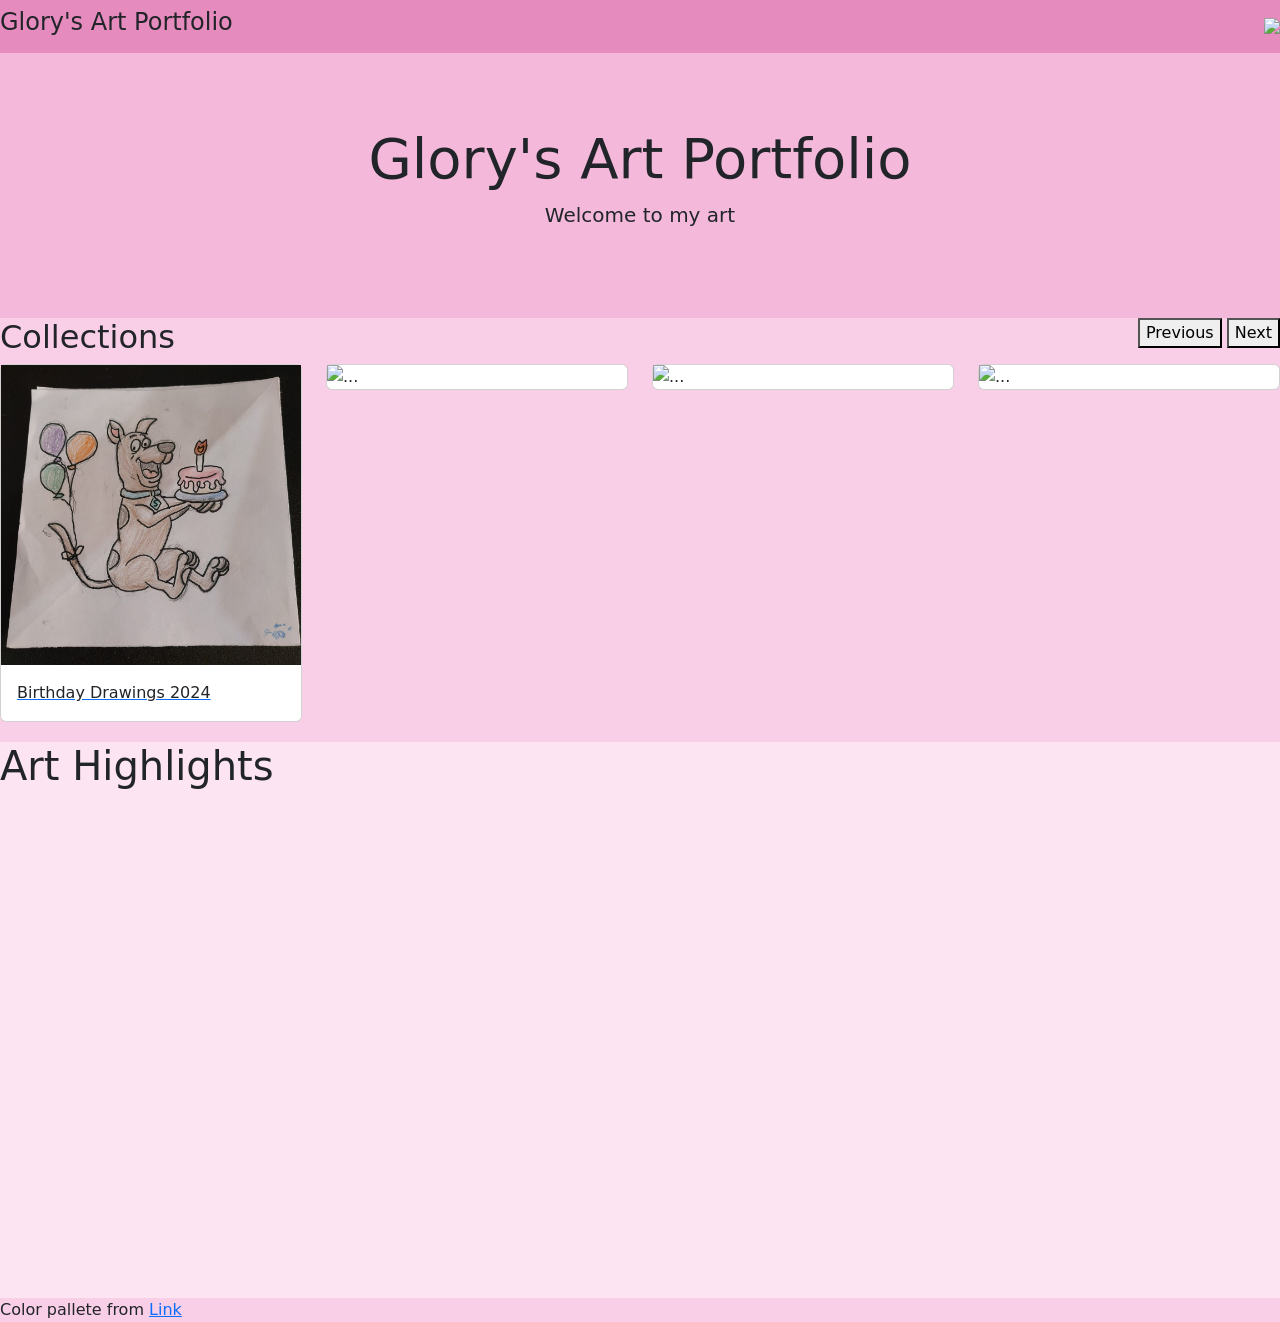
==== mobile/index.html @ a6466700 "initilize carosoule test. Might keep as is" ====
<!DOCTYPE HTML>
<HTML>
<HEAD>
	<meta name="viewport" content="width=device-width, initial-scale=1.0">
	<TITLE>Glory's Art Portfolio </TITLE>
	<!--Bootstrap-->
	<link href="https://cdn.jsdelivr.net/npm/bootstrap@5.3.3/dist/css/bootstrap.min.css" rel="stylesheet" integrity="sha384-QWTKZyjpPEjISv5WaRU9OFeRpok6YctnYmDr5pNlyT2bRjXh0JMhjY6hW+ALEwIH" crossorigin="anonymous">
	<!-- Slick Carsoul-->
	<link rel="stylesheet" type="text/css" href="https://cdn.jsdelivr.net/npm/slick-carousel@1.8.1/slick/slick.css"/>
	<!-- Add the slick-theme.css if you want default styling -->
	<link rel="stylesheet" type="text/css" href="https://cdn.jsdelivr.net/npm/slick-carousel@1.8.1/slick/slick-theme.css"/>

	<style type="text/css">
		#header-con{
			background-color: #e68bbe;
		}
		#banner-con{
			background-color: #f4b8da;
		}
		#collections-con{
			background-color: #f9cee7;
			padding-bottom: 20px;
		}
		#highlight-con{
			background-color: #fde4f2;
		}
		#footer-con{
			background-color: #f9cee7;
		}
		@media only screen and (min-width: 760px) {
			.collectionsitem{
				
			}
		}
	</style>
</HEAD>
<BODY>
	<!-- Header containing menu -->
	<DIV id="header-con" class="navbar sticky-top">
		<H4>Glory's Art Portfolio</H4>
		<img src="https://placehold.co/50">
	</DIV>

	<!-- Decorative Banner -->
	<DIV id="banner-con">
		<div class="container jumbotron text-center">
			<br><br><br>
			<H1 class="display-4">Glory's Art Portfolio</H1>
			<p class="lead">Welcome to my art</p>
			<br><br><br>
		</div>
	</DIV>

	<!-- Collections Menu -->
	<DIV id="collections-con">
		<div class="row">
			<div class="col-auto me-auto">
				<H2>Collections</H2>
			</div>
			<div class="col-auto">
				<button type="button" data-bs-target="#collectionsNav" data-bs-slide="prev">Previous</button>
				<button type="button" data-bs-target="#collectionsNav" data-bs-slide="next">Next</button>
			</div>
		</div>
		<div id="collectionsNav" class="carousel slide ">
 			<div class="carousel-inner">
    			<div class="carousel-item active">
    				<div class="row">
    					<div class="col">
    						<a href="birthday2024.html">
    						<div class="card">
    							<img src="images/scoobydoobytess.jpg" class="d-block w-100" alt="...">
    							<div class="card-body">
    <p class="card-text">Birthday Drawings 2024</p>
  </div>
    						</div>
    						</a>
      					</div>
      					<div class="col">
      						<div class="card">
    							<img src="https://placehold.co/100" class="d-block w-100" alt="...">
    						</div>
      					</div>
      					<div class="col">
      						<div class="card">
    							<img src="https://placehold.co/100" class="d-block w-100" alt="...">
    						</div>
      					</div>
      					<div class="col">
      						<div class="card">
    							<img src="https://placehold.co/100" class="d-block w-100" alt="...">
    						</div>
      					</div>
      				</div>
    			</div>
    			<div class="carousel-item">
      				<div class="row">
    					<div class="col">
      						<img src="https://placehold.co/100" class="d-block w-100" alt="..." >
      					</div>
      					<div class="col">
      						<img src="https://placehold.co/100" class="d-block w-100" alt="...">
      					</div>
      					<div class="col">
      						<img src="https://placehold.co/100" class="d-block w-100" alt="...">
      					</div>
      					<div class="col">
      						<img src="https://placehold.co/100" class="d-block w-100" alt="...">
      					</div>
      				</div>
    			</div>
    			<div class="carousel-item">
      				<div class="row">
    					<div class="col">
      						<img src="https://placehold.co/100" class="d-block w-100" alt="..." >
      					</div>
      					<div class="col">
      						<img src="https://placehold.co/100" class="d-block w-100" alt="...">
      					</div>
      					<div class="col">
      						<img src="https://placehold.co/100" class="d-block w-100" alt="...">
      					</div>
      					<div class="col">
      						<img src="https://placehold.co/100" class="d-block w-100" alt="...">
      					</div>
      				</div>
    			</div>
  			</div>
		</div>
	</DIV>

	<!-- Highlights -->
	<DIV id="highlight-con">
		<H1>Art Highlights</H1>
		<div style="height:500px;"></div>
	</DIV>

	<!-- Footer -->
	<DIV id="footer-con">Color pallete from <a href="https://www.color-hex.com/color-palette/47182">Link</a></DIV>
	<!--Bootstrap And Popper-->
    <script src="https://cdn.jsdelivr.net/npm/bootstrap@5.3.3/dist/js/bootstrap.bundle.min.js" integrity="sha384-YvpcrYf0tY3lHB60NNkmXc5s9fDVZLESaAA55NDzOxhy9GkcIdslK1eN7N6jIeHz" crossorigin="anonymous"></script>
    <!--J Query-->
    <script src="https://ajax.googleapis.com/ajax/libs/jquery/3.7.1/jquery.min.js"></script>
    <!--Slick Carosoul-->
    <script type="text/javascript" src="https://cdn.jsdelivr.net/npm/slick-carousel@1.8.1/slick/slick.min.js"></script>
    <script type="text/javascript"></script>
</BODY>
</HTML>
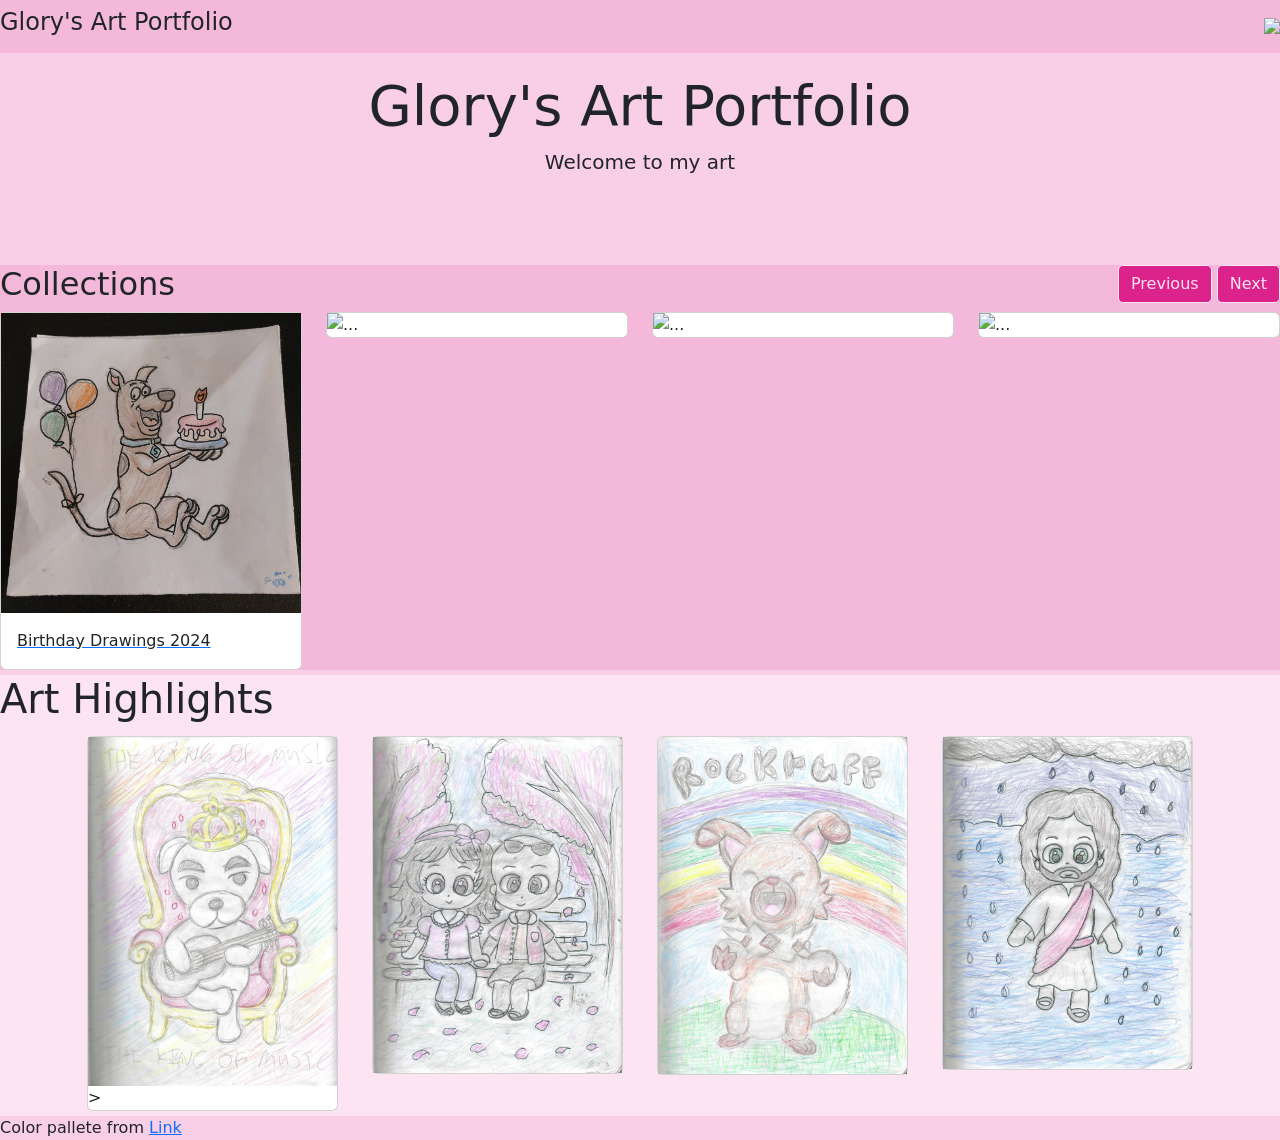
==== commit 7f841ca2: "Modal pop up on image click" ====
--- a/mobile/index.html
+++ b/mobile/index.html
@@ -10,33 +10,11 @@
 	<!-- Add the slick-theme.css if you want default styling -->
 	<link rel="stylesheet" type="text/css" href="https://cdn.jsdelivr.net/npm/slick-carousel@1.8.1/slick/slick-theme.css"/>
 
-	<style type="text/css">
-		#header-con{
-			background-color: #e68bbe;
-		}
-		#banner-con{
-			background-color: #f4b8da;
-		}
-		#collections-con{
-			background-color: #f9cee7;
-			padding-bottom: 20px;
-		}
-		#highlight-con{
-			background-color: #fde4f2;
-		}
-		#footer-con{
-			background-color: #f9cee7;
-		}
-		@media only screen and (min-width: 760px) {
-			.collectionsitem{
-				
-			}
-		}
-	</style>
+	<link rel="stylesheet" type="text/css" href="glorypinktheme.css">
 </HEAD>
 <BODY>
 	<!-- Header containing menu -->
-	<DIV id="header-con" class="navbar sticky-top">
+	<DIV id="header-con" class="navbar fixed-top">
 		<H4>Glory's Art Portfolio</H4>
 		<img src="https://placehold.co/50">
 	</DIV>
@@ -58,8 +36,8 @@
 				<H2>Collections</H2>
 			</div>
 			<div class="col-auto">
-				<button type="button" data-bs-target="#collectionsNav" data-bs-slide="prev">Previous</button>
-				<button type="button" data-bs-target="#collectionsNav" data-bs-slide="next">Next</button>
+				<button class="birthdaybuttons btn" type="button" data-bs-target="#collectionsNav" data-bs-slide="prev">Previous</button>
+				<button class="birthdaybuttons btn" type="button" data-bs-target="#collectionsNav" data-bs-slide="next">Next</button>
 			</div>
 		</div>
 		<div id="collectionsNav" class="carousel slide ">
@@ -69,7 +47,7 @@
     					<div class="col">
     						<a href="birthday2024.html">
     						<div class="card">
-    							<img src="images/scoobydoobytess.jpg" class="d-block w-100" alt="...">
+    							<img src="images/birthday2024/aprscoobydoobeedoo.jpg" class="d-block w-100" alt="...">
     							<div class="card-body">
     <p class="card-text">Birthday Drawings 2024</p>
   </div>
@@ -132,7 +110,73 @@
 	<!-- Highlights -->
 	<DIV id="highlight-con">
 		<H1>Art Highlights</H1>
-		<div style="height:500px;"></div>
+		<div class="container">
+	<div class="row">
+      <div class="col-md-3">
+        <div class="card" style="margin: 5px;">
+          <img src="images/thekingofmusickkslider.jpg" style="width: 100%" 
+          	data-bs-toggle="modal" 
+          	data-bs-target="#exampleModal" 
+          	data-bs-modeltitle="The King of Music" 
+          	data-bs-modeldescript="K.K Slider, the king of music on a throne, made with color pencils"
+          	data-bs-picdate="2023">>
+        </div>
+      </div>
+      <div class="col-md-3">
+        <div class="card" style="margin: 5px;">
+          <img src="images/parkbenchlove.jpg"  style="width: 100%" 
+          	data-bs-toggle="modal" 
+          	data-bs-target="#exampleModal"  
+          	data-bs-modeltitle="Park bench love" 
+          	data-bs-modeldescript="A couple on a park bench under cherry blossoms, made with color pencils"
+          	data-bs-picdate="2024">
+      </div></div>
+      <div class="col-md-3">
+        <div class="card" style="margin: 5px;">
+          <img src="images/rockruffrainbow.jpg"  style="width: 100%" 
+          	data-bs-toggle="modal" 
+          	data-bs-target="#exampleModal" 
+          	data-bs-modeltitle="Rockruff Rainbow" 
+          	data-bs-modeldescript="Rockruff under a rainbow, made with color pencils"
+          	data-bs-picdate="2024">
+        </div>
+      </div>
+      <div class="col-md-3">
+        <div class="card" style="margin: 5px;">
+          	<img src="images/jesuswalkingonwater.jpg" style="width: 100%" 
+          	data-bs-toggle="modal" 
+          	data-bs-target="#exampleModal" 
+          	data-bs-modeltitle="Jesus Walking On Water" 
+          	data-bs-modeldescript="Jesus walking on water, made with color pencils"
+          	data-bs-picdate="2024">
+        </div>
+      </div>
+</div>
+
+<div class="modal fade" id="exampleModal" tabindex="-1" aria-labelledby="exampleModalLabel" aria-hidden="true">
+  <div class="modal-dialog modal-fullscreen">
+    <div class="modal-content">
+      <div class="modal-header">
+        <h1 class="modal-title fs-5" id="exampleModalLabel">Full Size</h1>
+        <button type="button" class="btn-close" data-bs-dismiss="modal" aria-label="Close"></button>
+      </div>
+      <div class="modal-body">
+      	<div class="container-fluid text-center">
+      	<img src="" style="width: 85%">
+      	<div class="modelimgdescrip"></div>
+      </div>
+      </div>
+      <div class="modal-footer">
+      	<div class="row">
+        <button type="button" class="btn birthdaybuttons" data-bs-dismiss="modal">Close</button></div>
+      </div>
+    </div>
+  </div>
+</div>
+
+    </div>
+
+		
 	</DIV>
 
 	<!-- Footer -->
@@ -143,6 +187,6 @@
     <script src="https://ajax.googleapis.com/ajax/libs/jquery/3.7.1/jquery.min.js"></script>
     <!--Slick Carosoul-->
     <script type="text/javascript" src="https://cdn.jsdelivr.net/npm/slick-carousel@1.8.1/slick/slick.min.js"></script>
-    <script type="text/javascript"></script>
+    <script type="text/javascript" src="glorymodalbehavior.js"></script>
 </BODY>
 </HTML>
--- a/mobile/glorypinktheme.css
+++ b/mobile/glorypinktheme.css
@@ -0,0 +1,37 @@
+html, body {
+    max-width: 100%;
+    overflow-x: hidden;
+}
+		#header-con{
+			background-color:#f4b8da;
+		}
+		#banner-con{
+			background-color:#f9cee7;
+		}
+		#highlight-con{
+			background-color:#fde4f2;
+		}
+		#footer-con{
+		background-color:#f9cee7;
+		}
+
+		#collections-con{
+			border-bottom:5px solid #f9cee7;
+			background-color:#f4b8da;
+		}
+    .birthdaybuttons{
+      background: #dc228b;
+      border: 1px solid #fde4f2;
+      color: #fde4f2;
+      border-radius: 5px;
+    }
+		@media only screen and (min-width: 760px) {
+			.collectionsitem{
+				
+			}
+		}
+
+
+#birthdaysections{
+	border-top: 1px solid #f9cee7;
+}
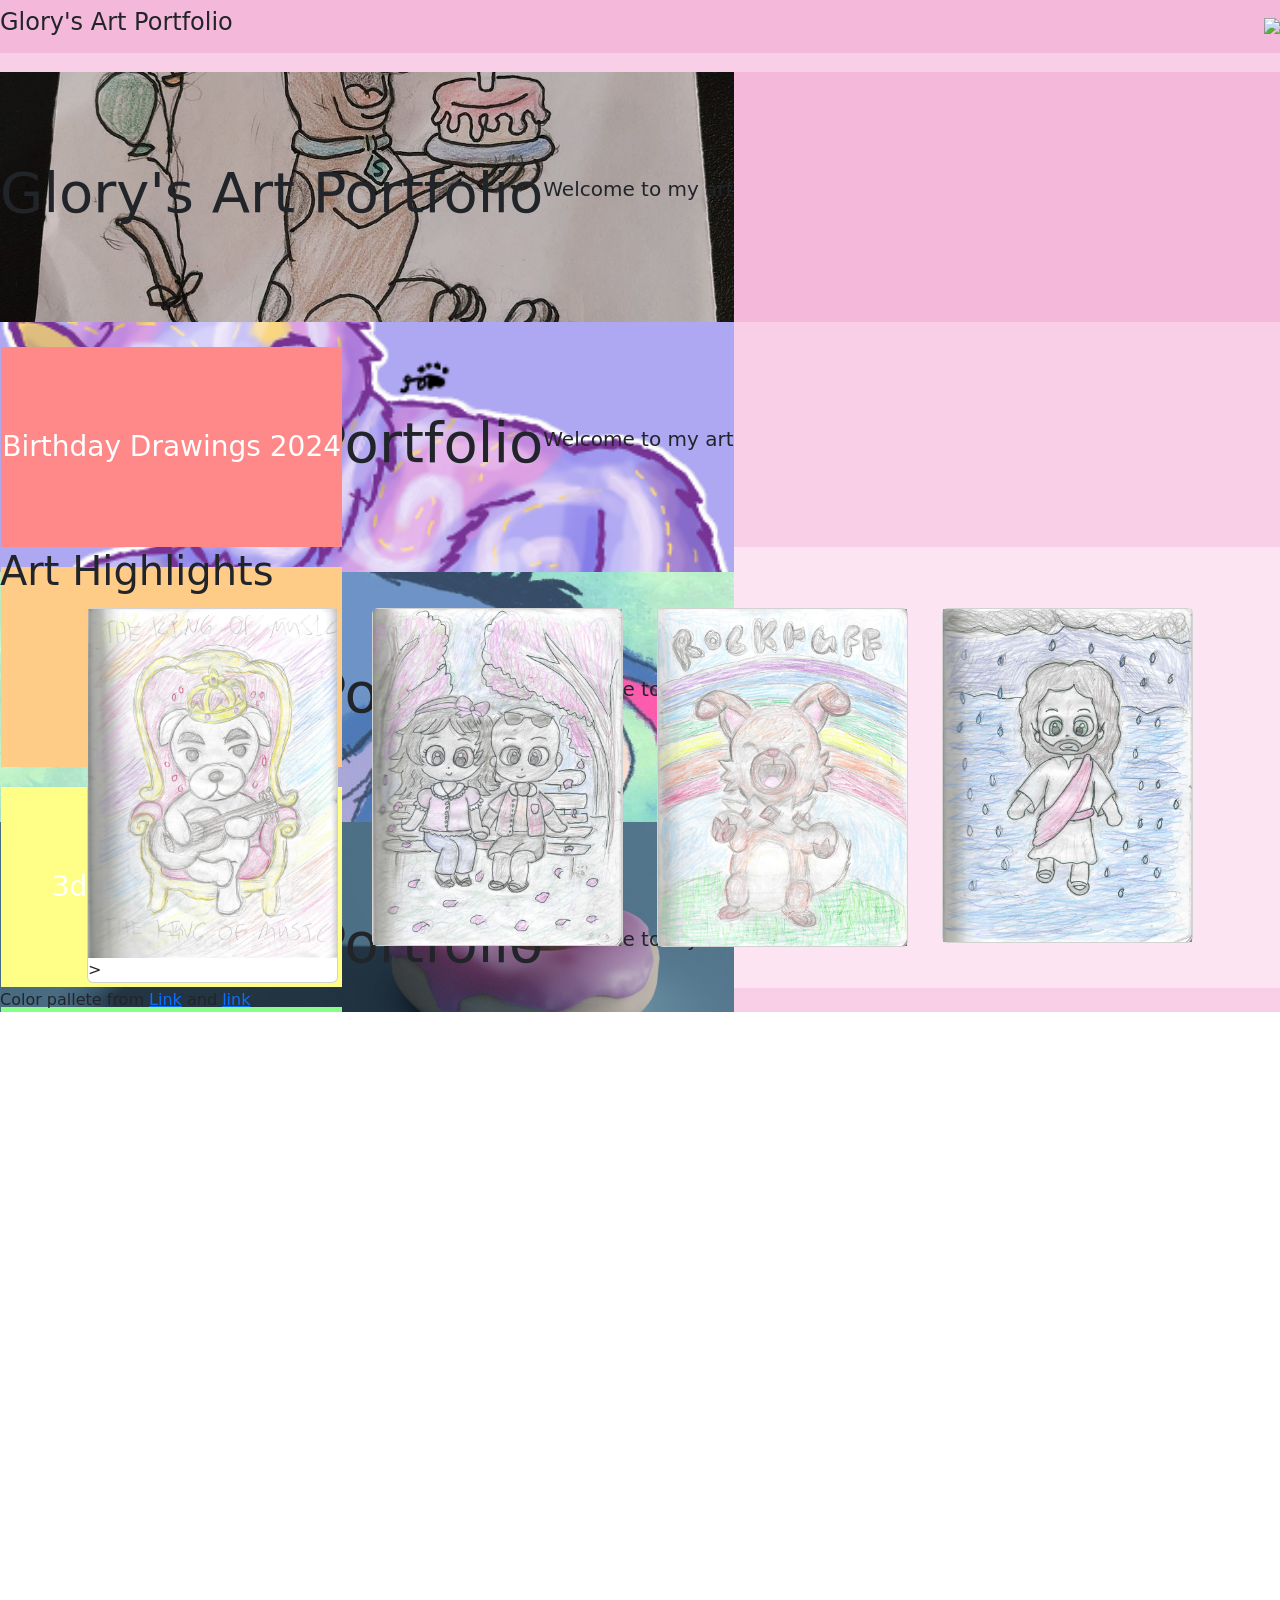
==== commit 42890759: "Changed Carolsaul" ====
--- a/mobile/index.html
+++ b/mobile/index.html
@@ -11,6 +11,7 @@
 	<link rel="stylesheet" type="text/css" href="https://cdn.jsdelivr.net/npm/slick-carousel@1.8.1/slick/slick-theme.css"/>
 
 	<link rel="stylesheet" type="text/css" href="glorypinktheme.css">
+   <link rel="stylesheet" type="text/css" href="carol.css"/>
 </HEAD>
 <BODY>
 	<!-- Header containing menu -->
@@ -23,89 +24,63 @@
 	<DIV id="banner-con">
 		<div class="container jumbotron text-center">
 			<br><br><br>
-			<H1 class="display-4">Glory's Art Portfolio</H1>
-			<p class="lead">Welcome to my art</p>
-			<br><br><br>
 		</div>
 	</DIV>
 
 	<!-- Collections Menu -->
 	<DIV id="collections-con">
 		<div class="row">
-			<div class="col-auto me-auto">
-				<H2>Collections</H2>
-			</div>
 			<div class="col-auto">
-				<button class="birthdaybuttons btn" type="button" data-bs-target="#collectionsNav" data-bs-slide="prev">Previous</button>
-				<button class="birthdaybuttons btn" type="button" data-bs-target="#collectionsNav" data-bs-slide="next">Next</button>
+    <div class="headcarol" style="height: 250px;">
+    <div class="headcarolbox " style="background-image: url(images/birthday2024/aprscoobydoobeedoo.jpg);"><br><br>
+      <H1 class="display-4">Glory's Art Portfolio</H1>
+      <p class="lead">Welcome to my art</p>
+    </div>
+    <div class="headcarolbox" style="background-image: url(/old/images/Swirl-Pup-Commision-Backie.png);"><br><br>
+      <H1 class="display-4">Glory's Art Portfolio</H1>
+      <p class="lead">Welcome to my art</p>
+    </div>
+    <div class="headcarolbox" style="background-image: url(/old/images/eyoreeyore.jpg);"><br><br>
+      <H1 class="display-4">Glory's Art Portfolio</H1>
+      <p class="lead">Welcome to my art</p>
+    </div>
+    <div class="headcarolbox" style="background-image: url(/old/images/donut.jpg);"><br><br>
+      <H1 class="display-4">Glory's Art Portfolio</H1>
+      <p class="lead">Welcome to my art</p>
+    </div>
+    <div class="headcarolbox" style="background-image: url(/old/images/dory.jpg);"><br><br>
+      <H1 class="display-4">Glory's Art Portfolio</H1>
+      <p class="lead">Welcome to my art</p>
+    </div>
+    <div class="headcarolbox" style="background-image: url(/old/images/rilou.jpg);"><br><br>
+      <H1 class="display-4">Glory's Art Portfolio</H1>
+      <p class="lead">Welcome to my art</p>
+    </div>
+    <div class="headcarolbox" style="background-image: url(images/thekingofmusickkslider.jpg);"><br><br>
+      <H1 class="display-4">Glory's Art Portfolio</H1>
+      <p class="lead">Welcome to my art</p>
+    </div>
+    </div>
 			</div>
 		</div>
-		<div id="collectionsNav" class="carousel slide ">
- 			<div class="carousel-inner">
-    			<div class="carousel-item active">
-    				<div class="row">
-    					<div class="col">
-    						<a href="birthday2024.html">
-    						<div class="card">
-    							<img src="images/birthday2024/aprscoobydoobeedoo.jpg" class="d-block w-100" alt="...">
-    							<div class="card-body">
-    <p class="card-text">Birthday Drawings 2024</p>
+	</DIV>
+
+  <!--Collections2-->
+  <DIV id="collections2-con">
+    <div class="row">
+      <div class="col-auto">
+  <div class="navslider" style="height: 200px;">
+    <div><a href="birthday2024.html"><h3 style="background-color: #FF8888">Birthday Drawings 2024</h3></a></div>
+    <div><a href=""><h3 style="background-color: #FFCC88">Sticker Pups</h3></a></div>
+    <div><a href=""><h3 style="background-color: #FFFF88">3ds Art Academy</h3></a></div>
+    <div><a href=""><h3 style="background-color: #88FF88">3d Modeling</h3></a></div>
+    <div><a href=""><h3 style="background-color: #8888FF">Old Traditional</h3></a></div>
+    <div><a href=""><h3 style="background-color: #CC88FF">Old Digital</h3></a></div>
+    <div><a href=""><h3 style="background-color: #FF88FF">Notebook Scraps 2020+</h3></a></div>
   </div>
-    						</div>
-    						</a>
-      					</div>
-      					<div class="col">
-      						<div class="card">
-    							<img src="https://placehold.co/100" class="d-block w-100" alt="...">
-    						</div>
-      					</div>
-      					<div class="col">
-      						<div class="card">
-    							<img src="https://placehold.co/100" class="d-block w-100" alt="...">
-    						</div>
-      					</div>
-      					<div class="col">
-      						<div class="card">
-    							<img src="https://placehold.co/100" class="d-block w-100" alt="...">
-    						</div>
-      					</div>
-      				</div>
-    			</div>
-    			<div class="carousel-item">
-      				<div class="row">
-    					<div class="col">
-      						<img src="https://placehold.co/100" class="d-block w-100" alt="..." >
-      					</div>
-      					<div class="col">
-      						<img src="https://placehold.co/100" class="d-block w-100" alt="...">
-      					</div>
-      					<div class="col">
-      						<img src="https://placehold.co/100" class="d-block w-100" alt="...">
-      					</div>
-      					<div class="col">
-      						<img src="https://placehold.co/100" class="d-block w-100" alt="...">
-      					</div>
-      				</div>
-    			</div>
-    			<div class="carousel-item">
-      				<div class="row">
-    					<div class="col">
-      						<img src="https://placehold.co/100" class="d-block w-100" alt="..." >
-      					</div>
-      					<div class="col">
-      						<img src="https://placehold.co/100" class="d-block w-100" alt="...">
-      					</div>
-      					<div class="col">
-      						<img src="https://placehold.co/100" class="d-block w-100" alt="...">
-      					</div>
-      					<div class="col">
-      						<img src="https://placehold.co/100" class="d-block w-100" alt="...">
-      					</div>
-      				</div>
-    			</div>
-  			</div>
-		</div>
-	</DIV>
+  </div>
+    </div>
+  </DIV>
 
 	<!-- Highlights -->
 	<DIV id="highlight-con">
@@ -180,13 +155,16 @@
 	</DIV>
 
 	<!-- Footer -->
-	<DIV id="footer-con">Color pallete from <a href="https://www.color-hex.com/color-palette/47182">Link</a></DIV>
+	<DIV id="footer-con">Color pallete from <a href="https://www.color-hex.com/color-palette/47182">Link</a> and <a href="https://suncatcherstudio.com/color/rainbow-color-palette/#7-COLOR-RAINBOW">link</a>
+  </DIV>
 	<!--Bootstrap And Popper-->
     <script src="https://cdn.jsdelivr.net/npm/bootstrap@5.3.3/dist/js/bootstrap.bundle.min.js" integrity="sha384-YvpcrYf0tY3lHB60NNkmXc5s9fDVZLESaAA55NDzOxhy9GkcIdslK1eN7N6jIeHz" crossorigin="anonymous"></script>
     <!--J Query-->
     <script src="https://ajax.googleapis.com/ajax/libs/jquery/3.7.1/jquery.min.js"></script>
     <!--Slick Carosoul-->
     <script type="text/javascript" src="https://cdn.jsdelivr.net/npm/slick-carousel@1.8.1/slick/slick.min.js"></script>
+    <script type="text/javascript" src="pete.js"></script>
     <script type="text/javascript" src="glorymodalbehavior.js"></script>
+
 </BODY>
 </HTML>
--- a/mobile/glorypinktheme.css
+++ b/mobile/glorypinktheme.css
@@ -19,6 +19,9 @@
 			border-bottom:5px solid #f9cee7;
 			background-color:#f4b8da;
 		}
+		#collections2-con{
+			background-color:#f9cee7;
+		}
     .birthdaybuttons{
       background: #dc228b;
       border: 1px solid #fde4f2;
@@ -34,4 +37,5 @@
 
 #birthdaysections{
 	border-top: 1px solid #f9cee7;
-}+}
+
--- a/mobile/carol.css
+++ b/mobile/carol.css
@@ -0,0 +1,64 @@
+.navslider h3 {
+  background: black;
+  height: 200px;
+  text-align: center;
+  color: white;
+  margin: 1px;
+  display: flex;
+  justify-content: center;
+  align-items: center;
+  margin-top: 20px;
+  }
+
+    .slick-prev {
+  left: 0px !important;
+  z-index: 9 !important;
+  }
+
+.slick-next {
+  right: 30px !important;
+  z-index: 9 !important;
+}
+
+
+.slick-prev::before {
+  content: "◀" !important;
+/*   font-weigth: bold; */
+  background: #dc228b;
+      border: 1px solid #fde4f2;
+      color: #fde4f2;
+      border-radius: 5px;
+  padding: 5px 15px 10px 10px;
+}
+
+.slick-next::before {
+  content: "▶" !important;
+/*   font-weigth: bold; */
+  background: #dc228b;
+      border: 1px solid #fde4f2;
+      color: #fde4f2;
+      border-radius: 5px;
+  padding: 5px 10px 10px 15px;
+}
+
+.headcarolbox{
+  background-size: cover;
+  background-position: center;
+  height: 250px;
+  text-align: center;
+  display: flex;
+  justify-content: center;
+  align-items: center;
+}
+
+.navslider .slick-slide{
+  transform: scale(0.8);
+  transition: all 0.4s ease-in-out;
+}
+.navslider .slick-center{
+  transform: scale(1.1);
+}
+
+.navslider a {
+	text-decoration: none;
+}
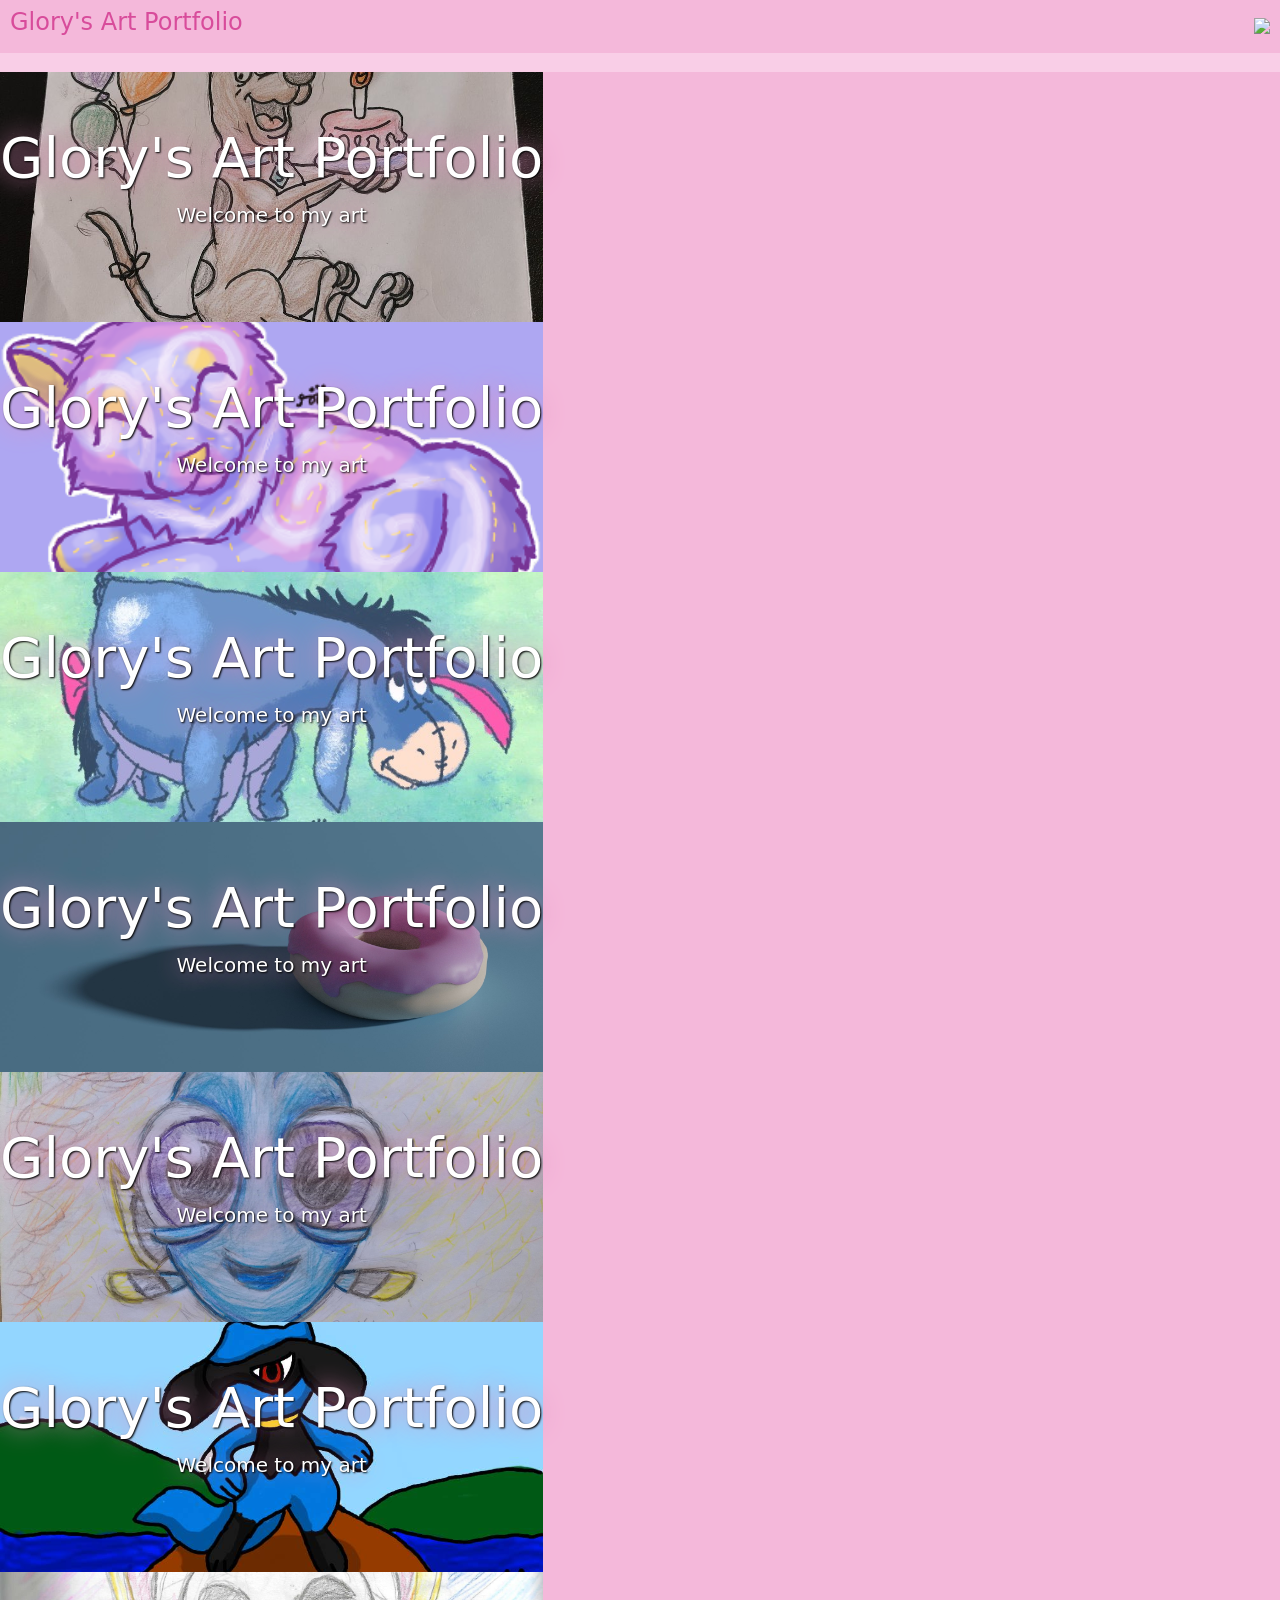
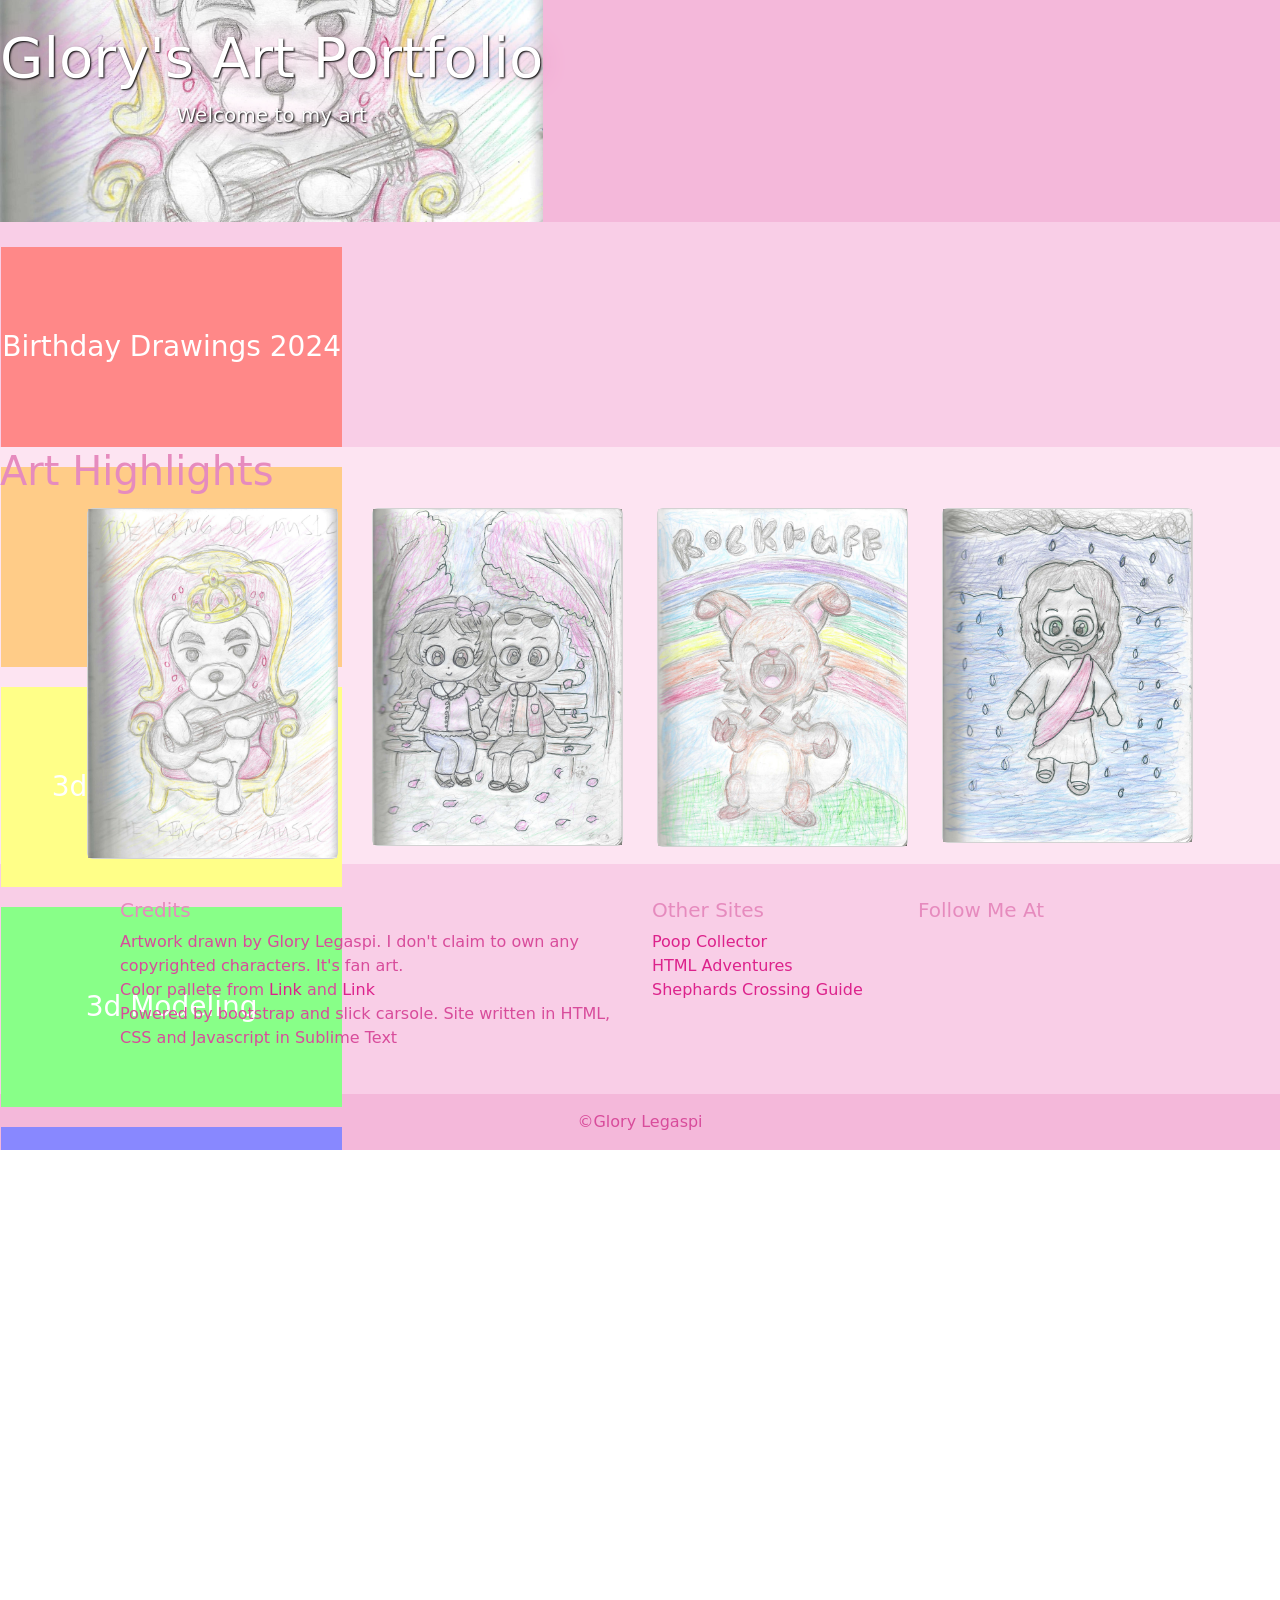
==== commit 34abdc32: "Update header and footer" ====
--- a/mobile/index.html
+++ b/mobile/index.html
@@ -10,15 +10,14 @@
 	<!-- Add the slick-theme.css if you want default styling -->
 	<link rel="stylesheet" type="text/css" href="https://cdn.jsdelivr.net/npm/slick-carousel@1.8.1/slick/slick-theme.css"/>
 
+  <script src="https://kit.fontawesome.com/dfd469d1c6.js" crossorigin="anonymous"></script>
+
 	<link rel="stylesheet" type="text/css" href="glorypinktheme.css">
    <link rel="stylesheet" type="text/css" href="carol.css"/>
 </HEAD>
 <BODY>
 	<!-- Header containing menu -->
-	<DIV id="header-con" class="navbar fixed-top">
-		<H4>Glory's Art Portfolio</H4>
-		<img src="https://placehold.co/50">
-	</DIV>
+	<special-header></special-header>
 
 	<!-- Decorative Banner -->
 	<DIV id="banner-con">
@@ -31,34 +30,27 @@
 	<DIV id="collections-con">
 		<div class="row">
 			<div class="col-auto">
-    <div class="headcarol" style="height: 250px;">
-    <div class="headcarolbox " style="background-image: url(images/birthday2024/aprscoobydoobeedoo.jpg);"><br><br>
-      <H1 class="display-4">Glory's Art Portfolio</H1>
-      <p class="lead">Welcome to my art</p>
+    <div class="headcarol" style="">
+    <div class="headcarolbox " style="background-image: url(images/birthday2024/aprscoobydoobeedoo.jpg);">
+      <span style="color: white;text-shadow: 1px 1px 2px black, 0 0 25px #e68bbe;"><br><br><H1 class="display-4">Glory's Art Portfolio</H1><p class="lead">Welcome to my art</p><br><br><br></span>
     </div>
-    <div class="headcarolbox" style="background-image: url(/old/images/Swirl-Pup-Commision-Backie.png);"><br><br>
-      <H1 class="display-4">Glory's Art Portfolio</H1>
-      <p class="lead">Welcome to my art</p>
+    <div class="headcarolbox" style="background-image: url(https://dohorcadrg.github.io/art-portfolio/old/images/Swirl-Pup-Commision-Backie.png);">
+    <banner-text></banner-text>
     </div>
-    <div class="headcarolbox" style="background-image: url(/old/images/eyoreeyore.jpg);"><br><br>
-      <H1 class="display-4">Glory's Art Portfolio</H1>
-      <p class="lead">Welcome to my art</p>
+    <div class="headcarolbox" style="background-image: url(https://dohorcadrg.github.io/art-portfolio/old/images/eyoreeyore.jpg);">
+      <banner-text></banner-text>
     </div>
-    <div class="headcarolbox" style="background-image: url(/old/images/donut.jpg);"><br><br>
-      <H1 class="display-4">Glory's Art Portfolio</H1>
-      <p class="lead">Welcome to my art</p>
+    <div class="headcarolbox" style="background-image: url(https://dohorcadrg.github.io/art-portfolio/old/images/donut.jpg);">
+      <banner-text></banner-text>
     </div>
-    <div class="headcarolbox" style="background-image: url(/old/images/dory.jpg);"><br><br>
-      <H1 class="display-4">Glory's Art Portfolio</H1>
-      <p class="lead">Welcome to my art</p>
+    <div class="headcarolbox" style="background-image: url(https://dohorcadrg.github.io/art-portfolio/old/images/dory.jpg);">
+      <banner-text></banner-text>
     </div>
-    <div class="headcarolbox" style="background-image: url(/old/images/rilou.jpg);"><br><br>
-      <H1 class="display-4">Glory's Art Portfolio</H1>
-      <p class="lead">Welcome to my art</p>
+    <div class="headcarolbox" style="background-image: url(https://dohorcadrg.github.io/art-portfolio/old/images/rilou.jpg);">
+      <banner-text></banner-text>
     </div>
-    <div class="headcarolbox" style="background-image: url(images/thekingofmusickkslider.jpg);"><br><br>
-      <H1 class="display-4">Glory's Art Portfolio</H1>
-      <p class="lead">Welcome to my art</p>
+    <div class="headcarolbox" style="background-image: url(images/thekingofmusickkslider.jpg);">
+      <banner-text></banner-text>
     </div>
     </div>
 			</div>
@@ -94,7 +86,7 @@
           	data-bs-target="#exampleModal" 
           	data-bs-modeltitle="The King of Music" 
           	data-bs-modeldescript="K.K Slider, the king of music on a throne, made with color pencils"
-          	data-bs-picdate="2023">>
+          	data-bs-picdate="2023">
         </div>
       </div>
       <div class="col-md-3">
@@ -155,8 +147,8 @@
 	</DIV>
 
 	<!-- Footer -->
-	<DIV id="footer-con">Color pallete from <a href="https://www.color-hex.com/color-palette/47182">Link</a> and <a href="https://suncatcherstudio.com/color/rainbow-color-palette/#7-COLOR-RAINBOW">link</a>
-  </DIV>
+  <special-footer></special-footer>
+
 	<!--Bootstrap And Popper-->
     <script src="https://cdn.jsdelivr.net/npm/bootstrap@5.3.3/dist/js/bootstrap.bundle.min.js" integrity="sha384-YvpcrYf0tY3lHB60NNkmXc5s9fDVZLESaAA55NDzOxhy9GkcIdslK1eN7N6jIeHz" crossorigin="anonymous"></script>
     <!--J Query-->
@@ -165,6 +157,7 @@
     <script type="text/javascript" src="https://cdn.jsdelivr.net/npm/slick-carousel@1.8.1/slick/slick.min.js"></script>
     <script type="text/javascript" src="pete.js"></script>
     <script type="text/javascript" src="glorymodalbehavior.js"></script>
+    <script type="text/javascript" src="webcomponents.js"></script>
 
 </BODY>
-</HTML>+</HTML>
--- a/mobile/glorypinktheme.css
+++ b/mobile/glorypinktheme.css
@@ -7,9 +7,11 @@
 		}
 		#banner-con{
 			background-color:#f9cee7;
+			color: #e68bbe;
 		}
 		#highlight-con{
 			background-color:#fde4f2;
+			color: #e68bbe;
 		}
 		#footer-con{
 		background-color:#f9cee7;
--- a/mobile/carol.css
+++ b/mobile/carol.css
@@ -61,4 +61,8 @@
 
 .navslider a {
 	text-decoration: none;
+}
+
+.slick-slide{
+	height: auto;
 }
